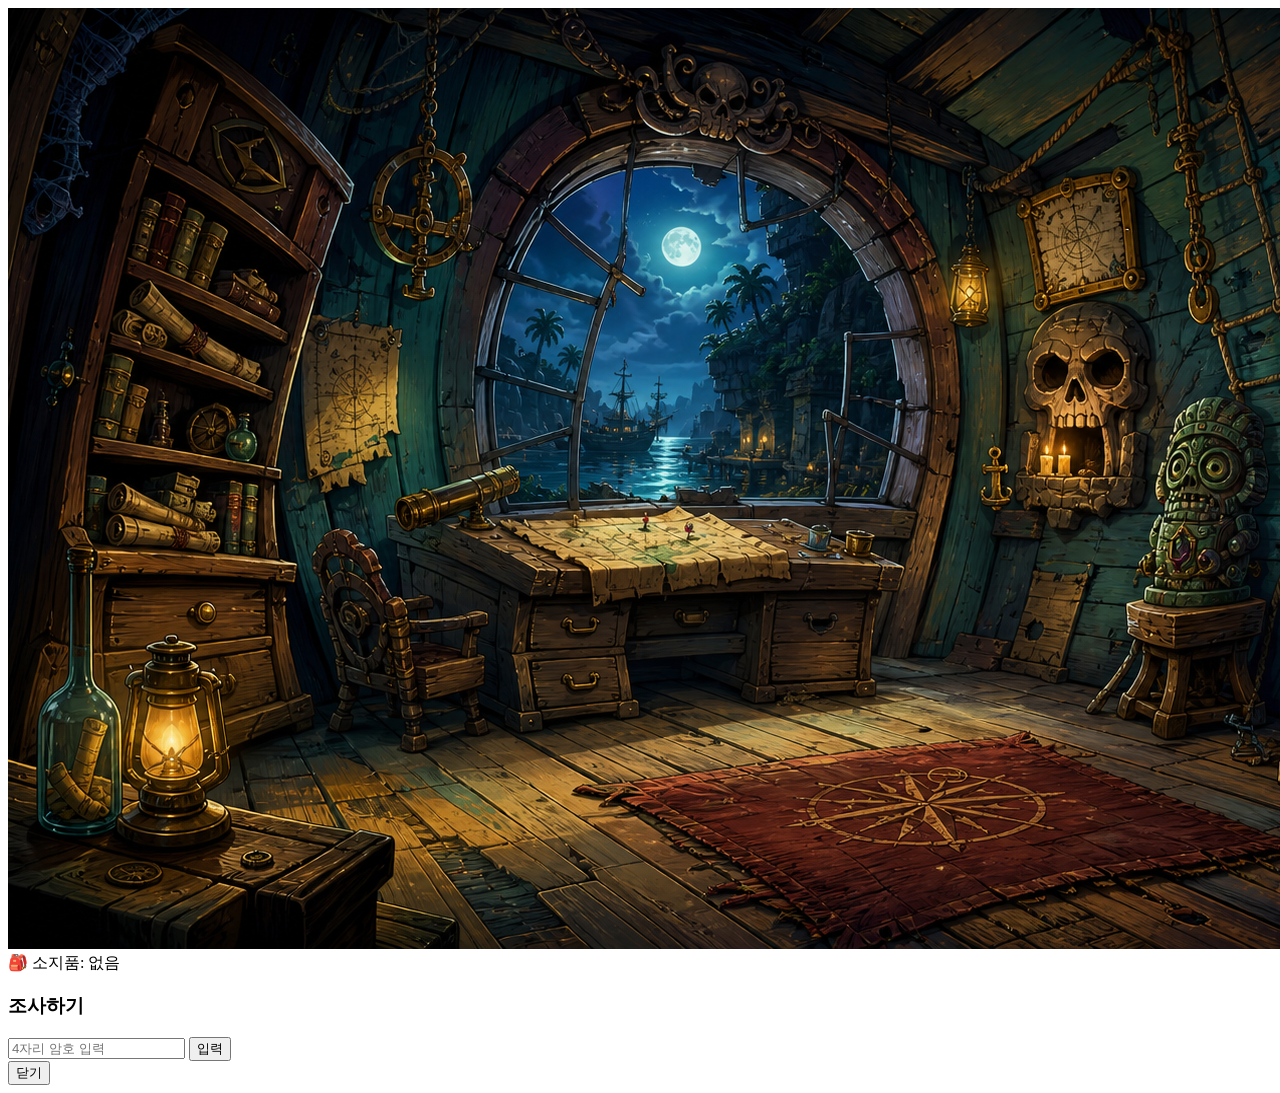
==== index.html @ 1732111e "index.html" ====
<!DOCTYPE html>
<html lang="ko">
<head>
  <meta charset="UTF-8">
  <meta name="viewport" content="width=device-width, initial-scale=1.0">
  <title>해적 선장의 비밀 방탈출</title>
  <link rel="stylesheet" href="style.css">
</head>
<body>
  <div class="game-container">
    <!-- 배경 이미지 -->
    <img src="pirate_cartographer_room_bg.png" alt="해적 선실 배경" class="bg-image">

    <!-- 클릭 가능한 인터랙션 영역 (Hotspot) -->
    <div class="hotspot bookshelf" onclick="inspectBookshelf()" title="책장 살펴보기"></div>
    <div class="hotspot map" onclick="inspectMap()" title="책상 위 지도 조사하기"></div>
    <div class="hotspot chest" onclick="inspectChest()" title="보물상자 열기"></div>

    <!-- 인벤토리 영역 -->
    <div class="inventory">
      <span>🎒 소지품: </span>
      <span id="inventory-item">없음</span>
    </div>

    <!-- 모달(팝업) 창 -->
    <div id="modal" class="modal hidden">
      <div class="modal-content">
        <h3 id="modal-title">조사하기</h3>
        <p id="modal-text"></p>
        <div id="modal-input-container" class="hidden">
          <input type="text" id="passcode-input" placeholder="4자리 암호 입력">
          <button onclick="checkPasscode()">입력</button>
        </div>
        <button class="close-btn" onclick="closeModal()">닫기</button>
      </div>
    </div>
  </div>

  <script src="script.js"></script>
</body>
</html>
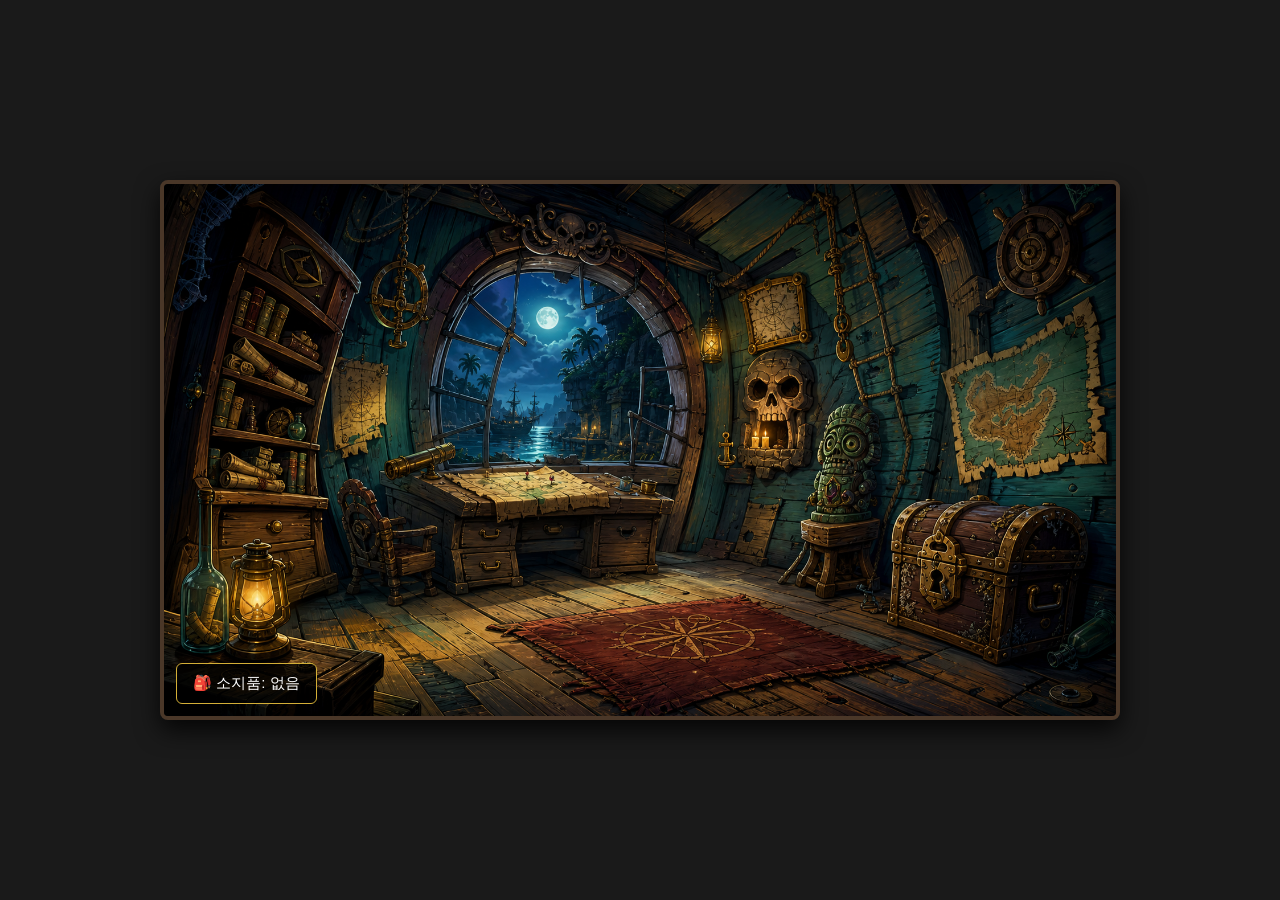
==== commit 30f7835d: "Add inline styles and interactive features to index.html" ====
--- a/index.html
+++ b/index.html
@@ -4,31 +4,186 @@
   <meta charset="UTF-8">
   <meta name="viewport" content="width=device-width, initial-scale=1.0">
   <title>해적 선장의 비밀 방탈출</title>
-  <link rel="stylesheet" href="style.css">
+  <style>
+    * {
+      box-sizing: border-box;
+      margin: 0;
+      padding: 0;
+      user-select: none; /* 드래그로 블록 지정되는 현상 방지 */
+    }
+
+    body {
+      background-color: #1a1a1a;
+      color: #fff;
+      font-family: 'Segoe UI', Tahoma, Geneva, Verdana, sans-serif;
+      display: flex;
+      justify-content: center;
+      align-items: center;
+      min-height: 100vh;
+    }
+
+    .game-container {
+      position: relative;
+      width: 100%;
+      max-width: 960px;
+      aspect-ratio: 16 / 9;
+      border: 4px solid #4a3728;
+      border-radius: 8px;
+      overflow: hidden;
+      box-shadow: 0 10px 25px rgba(0,0,0,0.8);
+    }
+
+    .bg-image {
+      width: 100%;
+      height: 100%;
+      object-fit: cover;
+      display: block;
+    }
+
+    /* 클릭 가능한 인터랙션 영역 (Hotspot) */
+    .hotspot {
+      position: absolute;
+      cursor: pointer;
+      border: 2px dashed transparent;
+      transition: all 0.2s ease;
+      z-index: 10;
+    }
+
+    .hotspot:hover {
+      border-color: rgba(255, 215, 0, 0.8);
+      background-color: rgba(255, 215, 0, 0.15);
+      box-shadow: 0 0 10px rgba(255, 215, 0, 0.5);
+    }
+
+    /* 위치 지정 */
+    .bookshelf {
+      top: 10%;
+      left: 2%;
+      width: 18%;
+      height: 70%;
+    }
+
+    .map {
+      top: 50%;
+      left: 28%;
+      width: 18%;
+      height: 18%;
+    }
+
+    .chest {
+      top: 58%;
+      left: 75%;
+      width: 20%;
+      height: 30%;
+    }
+
+    /* 인벤토리 */
+    .inventory {
+      position: absolute;
+      bottom: 12px;
+      left: 12px;
+      background: rgba(0, 0, 0, 0.8);
+      padding: 10px 16px;
+      border-radius: 6px;
+      border: 1px solid #d4af37;
+      font-size: 15px;
+      z-index: 20;
+    }
+
+    /* 모달 팝업 */
+    .modal {
+      position: absolute;
+      inset: 0;
+      background: rgba(0, 0, 0, 0.7);
+      display: flex;
+      justify-content: center;
+      align-items: center;
+      z-index: 100;
+    }
+
+    .hidden {
+      display: none !important;
+    }
+
+    .modal-content {
+      background: #2b1d14;
+      border: 2px solid #d4af37;
+      padding: 24px;
+      border-radius: 8px;
+      text-align: center;
+      max-width: 320px;
+      width: 90%;
+      box-shadow: 0 5px 15px rgba(0,0,0,0.5);
+    }
+
+    .modal-content h3 {
+      margin-bottom: 12px;
+      color: #f1c40f;
+    }
+
+    .modal-content p {
+      margin-bottom: 16px;
+      line-height: 1.5;
+      font-size: 15px;
+      color: #e0e0e0;
+    }
+
+    #modal-input-container {
+      margin-bottom: 16px;
+    }
+
+    #modal-input-container input {
+      padding: 8px;
+      width: 120px;
+      text-align: center;
+      font-size: 16px;
+      border-radius: 4px;
+      border: 1px solid #d4af37;
+      background: #1a1a1a;
+      color: #fff;
+    }
+
+    #modal-input-container button, .close-btn {
+      padding: 8px 16px;
+      margin-left: 6px;
+      background-color: #d4af37;
+      border: none;
+      border-radius: 4px;
+      cursor: pointer;
+      font-weight: bold;
+      color: #000;
+    }
+
+    .close-btn {
+      background-color: #555;
+      color: white;
+      margin-left: 0;
+    }
+  </style>
 </head>
 <body>
   <div class="game-container">
     <!-- 배경 이미지 -->
     <img src="pirate_cartographer_room_bg.png" alt="해적 선실 배경" class="bg-image">
 
-    <!-- 클릭 가능한 인터랙션 영역 (Hotspot) -->
+    <!-- 클릭 영역 -->
     <div class="hotspot bookshelf" onclick="inspectBookshelf()" title="책장 살펴보기"></div>
     <div class="hotspot map" onclick="inspectMap()" title="책상 위 지도 조사하기"></div>
     <div class="hotspot chest" onclick="inspectChest()" title="보물상자 열기"></div>
 
-    <!-- 인벤토리 영역 -->
+    <!-- 인벤토리 -->
     <div class="inventory">
       <span>🎒 소지품: </span>
       <span id="inventory-item">없음</span>
     </div>
 
-    <!-- 모달(팝업) 창 -->
+    <!-- 팝업 창 -->
     <div id="modal" class="modal hidden">
       <div class="modal-content">
         <h3 id="modal-title">조사하기</h3>
         <p id="modal-text"></p>
         <div id="modal-input-container" class="hidden">
-          <input type="text" id="passcode-input" placeholder="4자리 암호 입력">
+          <input type="text" id="passcode-input" placeholder="4자리 암호">
           <button onclick="checkPasscode()">입력</button>
         </div>
         <button class="close-btn" onclick="closeModal()">닫기</button>
@@ -36,6 +191,82 @@
     </div>
   </div>
 
-  <script src="script.js"></script>
+  <script>
+    let hasKey = false;
+    let isEscaped = false;
+
+    const modal = document.getElementById('modal');
+    const modalTitle = document.getElementById('modal-title');
+    const modalText = document.getElementById('modal-text');
+    const inputContainer = document.getElementById('modal-input-container');
+    const passcodeInput = document.getElementById('passcode-input');
+    const inventoryItem = document.getElementById('inventory-item');
+
+    function showModal(title, text) {
+      modalTitle.textContent = title;
+      modalText.textContent = text;
+      modal.classList.remove('hidden');
+    }
+
+    function inspectBookshelf() {
+      showModal(
+        "오래된 책장",
+        "책장을 살펴보니 먼지 쌓인 해적 일지 표지에 의미심장한 숫자 '1715'가 새겨져 있습니다."
+      );
+    }
+
+    function inspectMap() {
+      if (hasKey) {
+        showModal("책상 위 지도", "지도 암호를 이미 풀어 열쇠를 획득했습니다.");
+      } else {
+        showModal(
+          "비밀 지도",
+          "지도 구석에 자물쇠 그림과 함께 4자리 비밀번호를 입력하는 장치가 있습니다."
+        );
+        inputContainer.classList.remove('hidden');
+      }
+    }
+
+    function inspectChest() {
+      if (isEscaped) {
+        showModal("탈출 성공!", "이미 상자를 열고 탈출에 성공했습니다!");
+        return;
+      }
+
+      if (hasKey) {
+        isEscaped = true;
+        showModal(
+          "🎉 방탈출 성공!",
+          "황금 열쇠로 보물상자를 열었습니다! 상자 안에서 탈출용 나침반과 방 열쇠를 찾아 무사히 탈출했습니다!"
+        );
+      } else {
+        showModal(
+          "잠긴 보물상자",
+          "묵직한 쇠사슬로 잠겨 있습니다. 맞는 열쇠가 필요한 것 같습니다."
+        );
+      }
+    }
+
+    function checkPasscode() {
+      const code = passcodeInput.value.trim();
+      if (code === "1715") {
+        hasKey = true;
+        inventoryItem.textContent = "🔑 황금 열쇠";
+        inventoryItem.style.color = "#f1c40f";
+        showModal(
+          "암호 해독 성공!",
+          "지도의 비밀 칸이 열리며 [황금 열쇠]를 얻었습니다!"
+        );
+      } else {
+        alert("암호가 올바르지 않습니다. 다시 시도해보세요.");
+      }
+      passcodeInput.value = "";
+    }
+
+    function closeModal() {
+      modal.classList.add('hidden');
+      inputContainer.classList.add('hidden');
+    }
+  </script>
 </body>
 </html>
